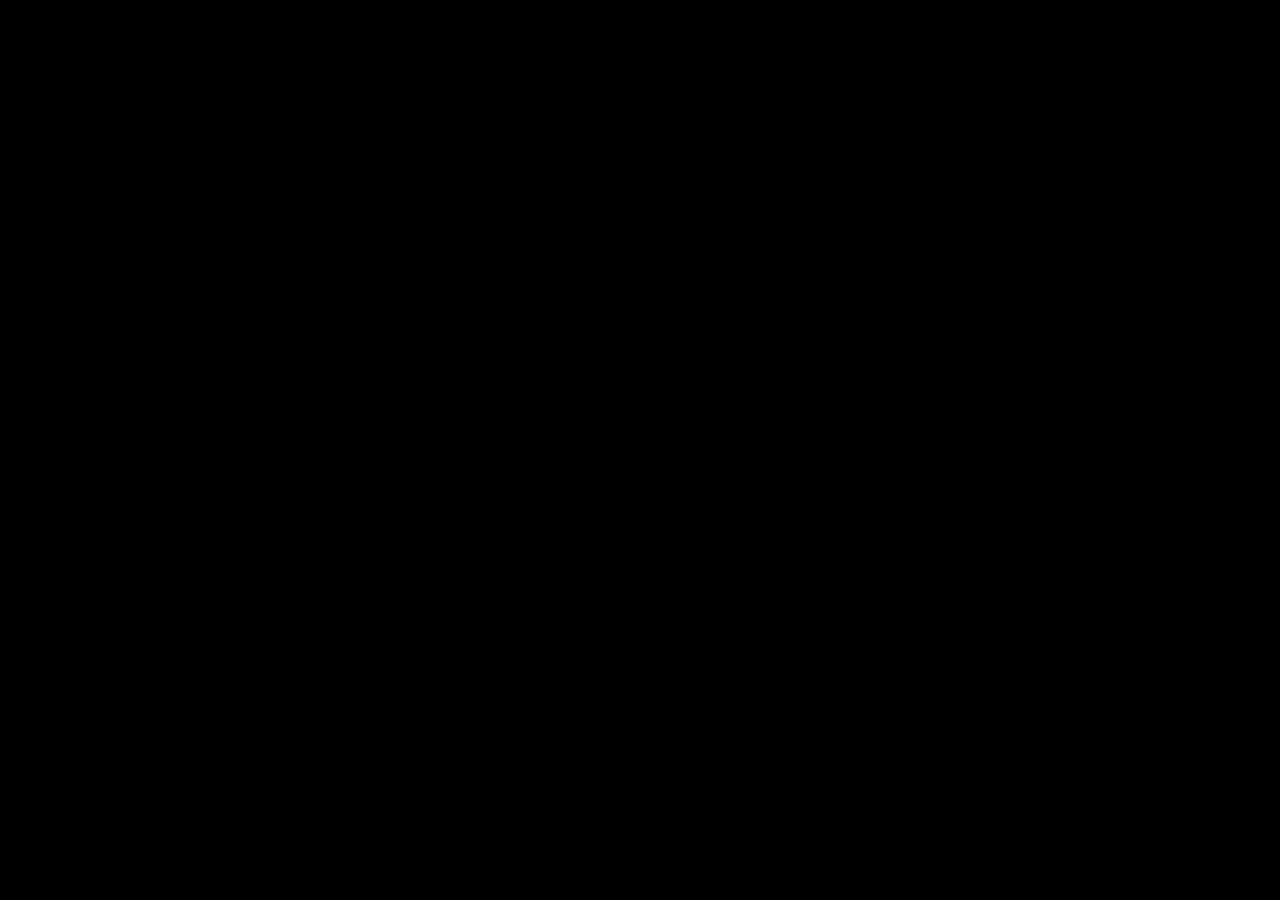
==== index.html @ a5a56278 "source for me" ====
<!DOCTYPE html>
<html lang="en">
<head>
    <meta charset="UTF-8">
    <meta name="viewport" content="width=device-width, initial-scale=1.0">
    <title>Solo Leveling Heros</title>
    <link rel="stylesheet" href="./css/style.css">
</head>
<body>
    <div class="container">
        <div class="box box-1" style="--img: url(https://i.pinimg.com/originals/3f/46/77/3f46778125f6cfba872eb25b306533a7.jpg)" data-text="Sung Jinwoo"></div>
        <div class="box box-2" style="--img: url(https://i.pinimg.com/736x/90/14/34/901434570c7fee7be784f777b19f03b4.jpg);" data-text="Cha Hae-in"></div>
        <div class="box box-3" style="--img: url(https://i.pinimg.com/736x/a3/4b/4a/a34b4a41fc4b10149d1457d4fdd3c877.jpg);" data-text="Thomas Andre"></div>
        <div class="box box-4" style="--img: url(https://i.pinimg.com/736x/ba/d0/b4/bad0b44497542a349e574106460ec9f4.jpg);" data-text="Go Gunhee"></div>
        <div class="box box-5" style="--img: url(https://i.pinimg.com/originals/09/74/8c/09748c290f5ebb16206fa70c1089b002.png);" data-text="Liu Zhigang"></div>
        <div class="box box-6" style="--img: url(https://i.pinimg.com/736x/2e/ed/68/2eed68faecb13b3b72a43d8af0251fde.jpg);" data-text="Choi Jong-in"></div>
    </div>

    <script src="./js/app.js"></script>
</body>
</html>
---- css/style.css ----
*{
    margin: 0;
    padding: 0;
    box-sizing: border-box;
    /*font-family: ;*/
}

body{
    display: grid;
    place-content: center;
    min-height: 100vh;
    background: #000;
}

.container{
    position: relative;
    display: grid;
    grid-template-columns: 1fr 1fr 1fr 1fr 1fr 1fr;
    gap: 1em;
    width: 800px;
    height: 500px;
    transition: all 400ms;
}

.container:hover .box {
    filter: grayscale(100%) opacity(24%);

}

.box{
    position: relative;
    background: var(--img) center center;
    background-size: cover;
    transition: all 400ms;
    display:  flex;
    justify-content: center;
    align-items: center;
}

.container .box:hover {
    filter: grayscale(0%) opacity(100%);
}

.container:has(.box-1:hover) {
    grid-template-columns: 3fr 1fr 1fr 1fr 1fr 1fr;
}

.container:has(.box-2:hover) {
    grid-template-columns: 1fr 3fr 1fr 1fr 1fr 1fr;
}
.container:has(.box-3:hover) {
    grid-template-columns: 1fr 1fr 3fr 1fr 1fr 1fr;
}
.container:has(.box-4:hover) {
    grid-template-columns: 1fr 1fr 1fr 3fr 1fr 1fr;
}
.container:has(.box-5:hover) {
    grid-template-columns: 1fr 1fr 1fr 1fr 3fr 1fr;
}
.container:has(.box-6:hover) {
    grid-template-columns: 1fr 1fr 1fr 1fr 1fr 3fr;
}

.box:nth-child(odd) {
    transform: translateY(-16px);
}
.box:nth-child(even) {
    transform: translateY(16px);
}
.box::after {
    content: attr(data-text);
    position: absolute;
    bottom: 20px;
    background: #000;
    color: #fff;
    padding: 10px 10px 10px 14px;
    border-radius: 8px;
    letter-spacing: 4px;
    text-transform: uppercase;
    transform: translateY(60px);
    opacity: 0;
    transition: all 400ms;
}

.box:hover::after{
    transform: translateY(0);
    opacity: 1;
    transition-delay: 400ms;
}
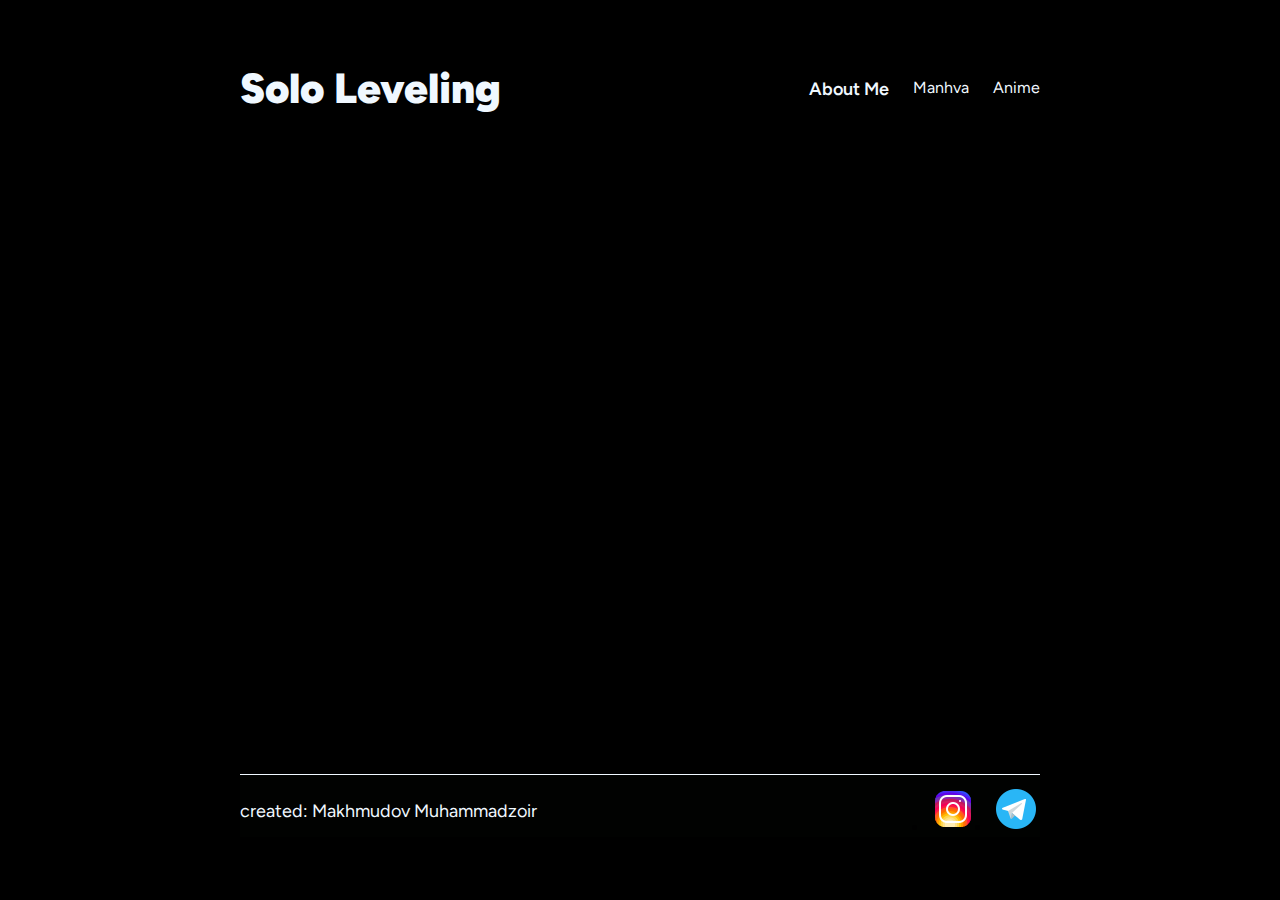
==== commit aae678a8: "add new zone" ====
--- a/index.html
+++ b/index.html
@@ -4,9 +4,28 @@
     <meta charset="UTF-8">
     <meta name="viewport" content="width=device-width, initial-scale=1.0">
     <title>Solo Leveling Heros</title>
+    <link rel="shortcut icon" href="./img/skull-emoji-smiley-svgrepo-com.svg" type="image/x-icon">
     <link rel="stylesheet" href="./css/style.css">
+    <link rel="stylesheet" href="./css/global.css">
 </head>
 <body>
+    <header>
+        <div class="wrapper ">
+            <a class="main-link" href="index.html">Solo Leveling</a>
+
+            <ul class="list">
+                <li class="item">
+                    <a href="./page/about.html">About Me</a>
+                </li>
+                <li>
+                    <a href="./page/manhva.html">Manhva</a>
+                </li>
+                <li>
+                    <a href="./page/anime.html">Anime</a>
+                </li>
+            </ul>
+        </div>
+    </header>
     <div class="container">
         <div class="box box-1" style="--img: url(https://i.pinimg.com/originals/3f/46/77/3f46778125f6cfba872eb25b306533a7.jpg)" data-text="Sung Jinwoo"></div>
         <div class="box box-2" style="--img: url(https://i.pinimg.com/736x/90/14/34/901434570c7fee7be784f777b19f03b4.jpg);" data-text="Cha Hae-in"></div>
@@ -16,6 +35,23 @@
         <div class="box box-6" style="--img: url(https://i.pinimg.com/736x/2e/ed/68/2eed68faecb13b3b72a43d8af0251fde.jpg);" data-text="Choi Jong-in"></div>
     </div>
 
+    <footer>
+        <div class="footer-wrapper">
+            <div class="line"></div>
+            <div class="created">
+                <p class="created-info">created: <a href="https://github.com/MakhmudovM" target="_blank">Makhmudov Muhammadzoir</a></p>
+                <ul class="created-list">
+                    <li class="created-item">
+                        <a class="social-m" href="https://www.instagram.com/kolen_z/" target="_blank"><img src="./img/icons8-instagram-48.png" alt=""></a>
+                    </li>
+                    <li class="created-item">
+                        <a class="social-m" href="https://t.me/Kolen7z" target="_blank"><img src="./img/icons8-telegram-app-48.png" alt=""></a>
+                    </li>
+                </ul>
+            </div>
+        </div>
+    </footer>
+
     <script src="./js/app.js"></script>
 </body>
 </html>--- a/css/style.css
+++ b/css/style.css
@@ -1,8 +1,10 @@
+@import url(https://fonts.googleapis.com/css2?family=Figtree&display=swap);
+
 *{
     margin: 0;
     padding: 0;
     box-sizing: border-box;
-    /*font-family: ;*/
+    font-family: Figtree;
 }
 
 body{
@@ -10,6 +12,29 @@
     place-content: center;
     min-height: 100vh;
     background: #000;
+}
+a{
+    text-decoration: none;
+    color: aliceblue;
+}
+.wrapper{
+    margin-bottom: 80px;
+    display: flex;
+    align-items: center;
+    justify-content: space-between;
+}
+.main-link{
+    font-size: 42px;
+    font-weight: 900;
+    color: aliceblue;
+}
+.list{
+display: flex;
+gap: 24px;
+}
+.item{
+    font-weight: 600;
+    font-size: 18px;
 }
 
 .container{
--- a/css/global.css
+++ b/css/global.css
@@ -0,0 +1,69 @@
+@import url(https://fonts.googleapis.com/css2?family=Figtree&display=swap);
+body{
+    min-height: 100vh;
+    background: #000;
+}
+.wrap{
+    width: 860px;
+    margin-left: auto;
+    margin-right: auto;
+    padding-left: 30px;
+    padding-right: 30px;
+}
+a{
+    text-decoration: none;
+    color: aliceblue;
+}
+.wrapper{
+    margin-top: 40px;
+    margin-bottom: 80px;
+    display: flex;
+    align-items: center;
+    justify-content: space-between;
+}
+.main-link{
+    font-size: 42px;
+    font-weight: 900;
+    color: aliceblue;
+}
+.list{
+display: flex;
+gap: 24px;
+}
+.item{
+    font-weight: 600;
+    font-size: 18px;
+}
+*{
+    margin: 0;
+    padding: 0;
+    box-sizing: border-box;
+    font-family: Figtree;
+}
+.footer-wrapper {
+    margin-top: 80px;
+    margin-bottom: 40px;
+    background-color: rgba(22, 27, 22, 0.067);
+}
+.created {
+    display: flex;
+    justify-content: space-between;
+    align-items: center;
+}
+.created-info {
+    color: aliceblue;
+    font-size: 18px;
+    
+}
+.created-list {
+    display: flex;
+    gap: 15px;
+}
+.line{
+    width: 800px;
+    height: 1px;
+    background-color: aliceblue;
+    margin-bottom: 10px;
+}
+.social-m {
+}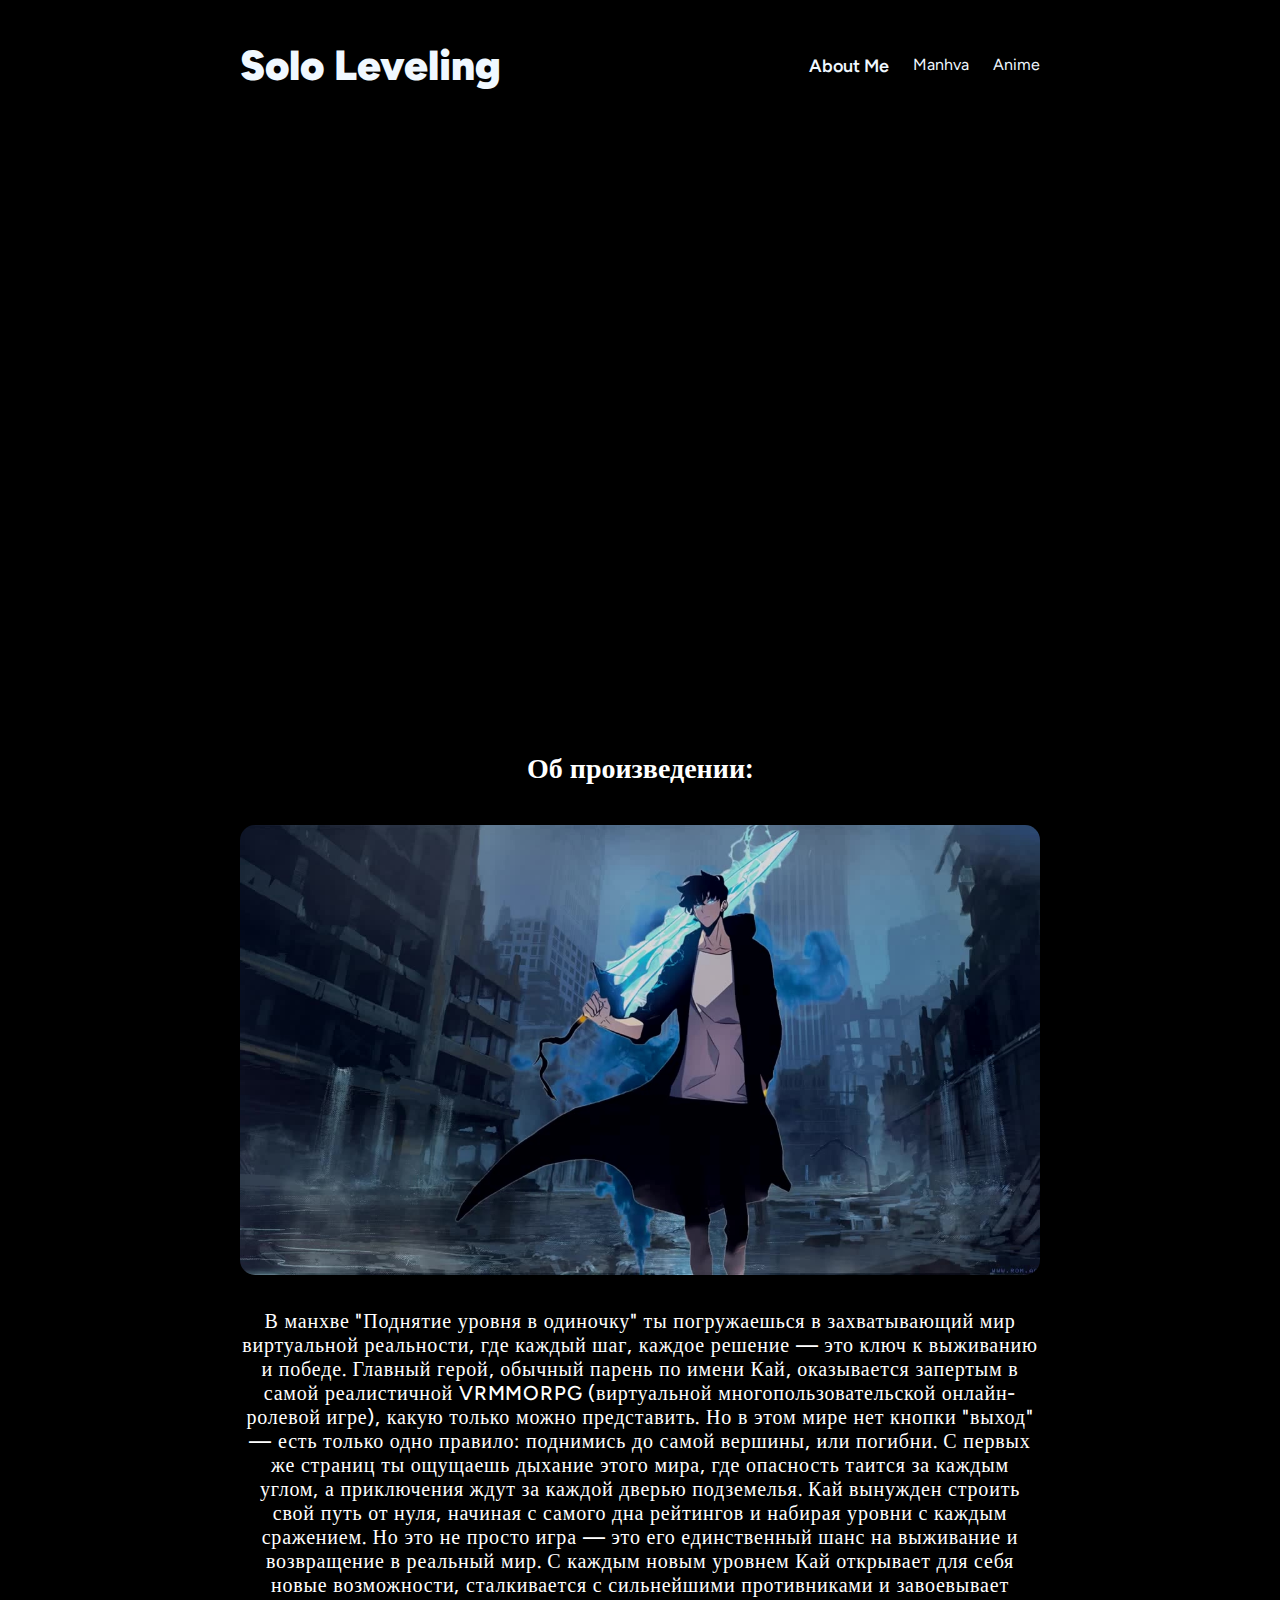
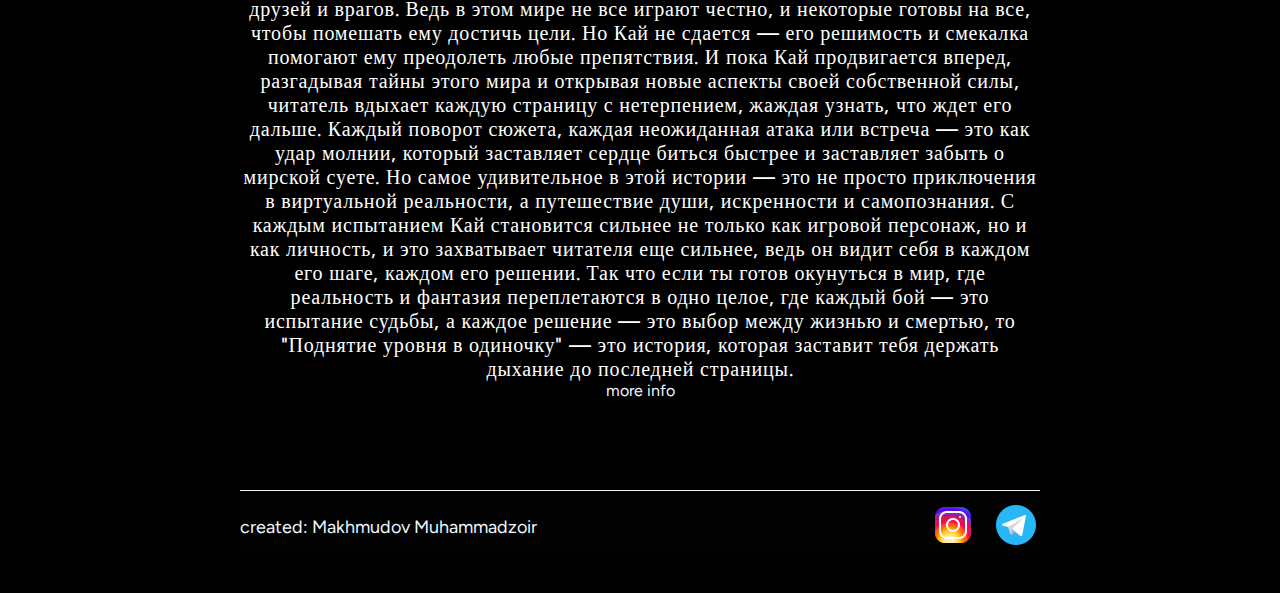
==== commit 2852cca4: "new  bloc info" ====
--- a/index.html
+++ b/index.html
@@ -35,6 +35,24 @@
         <div class="box box-6" style="--img: url(https://i.pinimg.com/736x/2e/ed/68/2eed68faecb13b3b72a43d8af0251fde.jpg);" data-text="Choi Jong-in"></div>
     </div>
 
+    <div class="hero">
+        <h2 class="hero-title">Об произведении:</h2>
+        <img class="hero-img" src="./img/home.jpg" alt="" width="800" >
+
+        <p class="hero-text">В манхве "Поднятие уровня в одиночку" ты погружаешься в захватывающий мир виртуальной реальности, где каждый шаг, каждое решение — это ключ к выживанию и победе. Главный герой, обычный парень по имени Кай, оказывается запертым в самой реалистичной VRMMORPG (виртуальной многопользовательской онлайн-ролевой игре), какую только можно представить. Но в этом мире нет кнопки "выход" — есть только одно правило: поднимись до самой вершины, или погибни.
+
+            С первых же страниц ты ощущаешь дыхание этого мира, где опасность таится за каждым углом, а приключения ждут за каждой дверью подземелья. Кай вынужден строить свой путь от нуля, начиная с самого дна рейтингов и набирая уровни с каждым сражением. Но это не просто игра — это его единственный шанс на выживание и возвращение в реальный мир.
+            
+            С каждым новым уровнем Кай открывает для себя новые возможности, сталкивается с сильнейшими противниками и завоевывает друзей и врагов. Ведь в этом мире не все играют честно, и некоторые готовы на все, чтобы помешать ему достичь цели. Но Кай не сдается — его решимость и смекалка помогают ему преодолеть любые препятствия.
+            
+            И пока Кай продвигается вперед, разгадывая тайны этого мира и открывая новые аспекты своей собственной силы, читатель вдыхает каждую страницу с нетерпением, жаждая узнать, что ждет его дальше. Каждый поворот сюжета, каждая неожиданная атака или встреча — это как удар молнии, который заставляет сердце биться быстрее и заставляет забыть о мирской суете.
+            
+            Но самое удивительное в этой истории — это не просто приключения в виртуальной реальности, а путешествие души, искренности и самопознания. С каждым испытанием Кай становится сильнее не только как игровой персонаж, но и как личность, и это захватывает читателя еще сильнее, ведь он видит себя в каждом его шаге, каждом его решении.
+            
+            Так что если ты готов окунуться в мир, где реальность и фантазия переплетаются в одно целое, где каждый бой — это испытание судьбы, а каждое решение — это выбор между жизнью и смертью, то "Поднятие уровня в одиночку" — это история, которая заставит тебя держать дыхание до последней страницы.</p>
+            <a href="./page/manhva.html">more info</a>
+    </div>
+
     <footer>
         <div class="footer-wrapper">
             <div class="line"></div>
--- a/css/style.css
+++ b/css/style.css
@@ -111,4 +111,27 @@
     transform: translateY(0);
     opacity: 1;
     transition-delay: 400ms;
+}
+
+.hero {
+    margin-top: 80px;
+    margin-bottom: 10px;
+    text-align: center  ;
+}
+.hero-img {
+    border-radius: 15px;
+    margin-bottom: 30px;
+}
+.hero-title {
+    color: #fff;
+    margin-bottom: 40px;
+    font-weight: 700;
+    font-size: 28px;
+}
+.hero-text {
+    color: #fff;
+    font-size: 20px;
+    font-weight: 500;
+    width: 800px;
+    letter-spacing: 0.8px;
 }